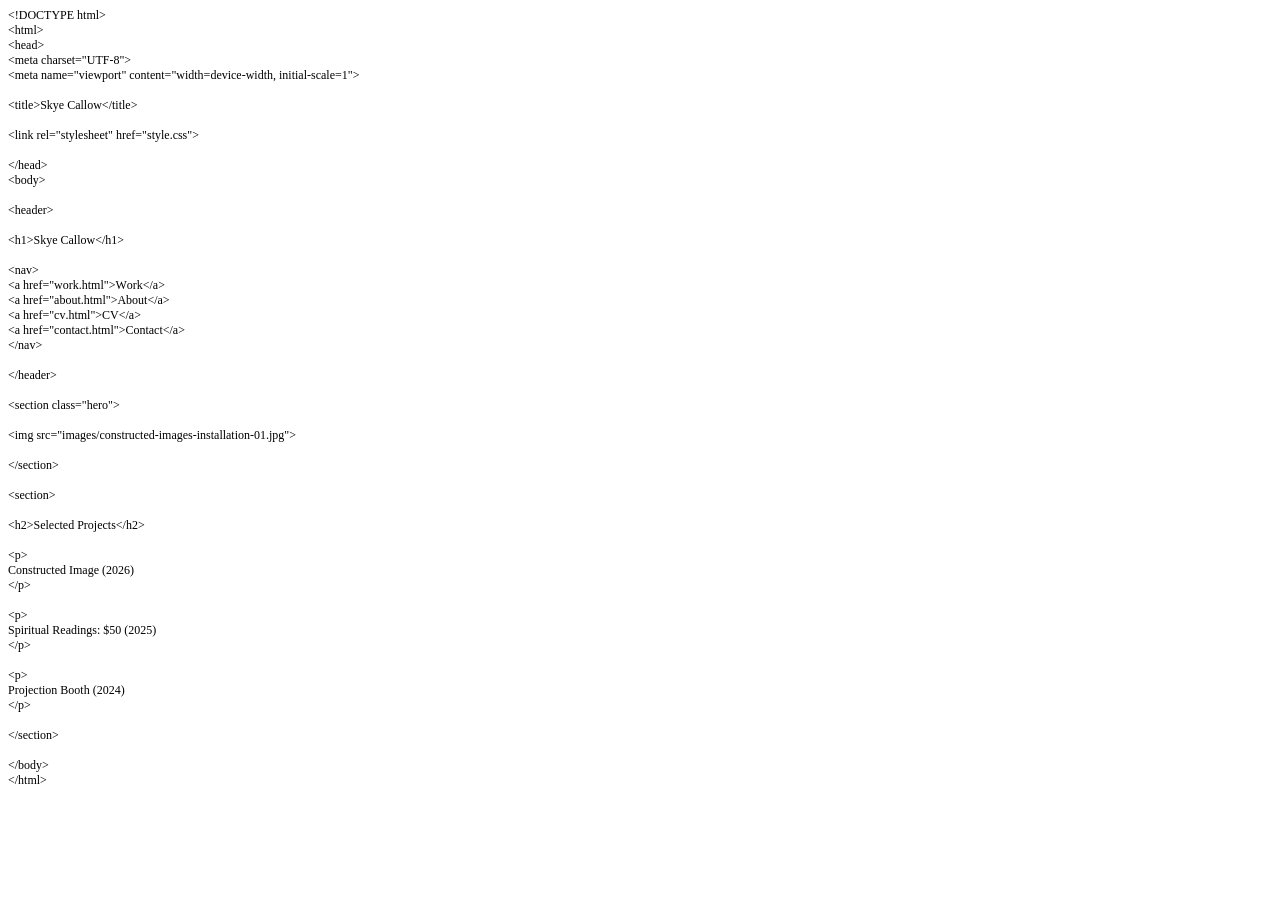
==== index.html @ 6b485838 "Add files via upload" ====
<!DOCTYPE html PUBLIC "-//W3C//DTD HTML 4.01//EN" "http://www.w3.org/TR/html4/strict.dtd">
<html>
<head>
  <meta http-equiv="Content-Type" content="text/html; charset=utf-8">
  <meta http-equiv="Content-Style-Type" content="text/css">
  <title></title>
  <meta name="Generator" content="Cocoa HTML Writer">
  <meta name="CocoaVersion" content="2685.6">
  <style type="text/css">
    p.p1 {margin: 0.0px 0.0px 0.0px 0.0px; font: 12.0px Times; -webkit-text-stroke: #000000}
    p.p2 {margin: 0.0px 0.0px 0.0px 0.0px; font: 12.0px Times; -webkit-text-stroke: #000000; min-height: 14.0px}
    span.s1 {font-kerning: none}
  </style>
</head>
<body>
<p class="p1"><span class="s1">&lt;!DOCTYPE html&gt;</span></p>
<p class="p1"><span class="s1">&lt;html&gt;</span></p>
<p class="p1"><span class="s1">&lt;head&gt;</span></p>
<p class="p1"><span class="s1">&lt;meta charset="UTF-8"&gt;</span></p>
<p class="p1"><span class="s1">&lt;meta name="viewport" content="width=device-width, initial-scale=1"&gt;</span></p>
<p class="p2"><span class="s1"></span><br></p>
<p class="p1"><span class="s1">&lt;title&gt;Skye Callow&lt;/title&gt;</span></p>
<p class="p2"><span class="s1"></span><br></p>
<p class="p1"><span class="s1">&lt;link rel="stylesheet" href="style.css"&gt;</span></p>
<p class="p2"><span class="s1"></span><br></p>
<p class="p1"><span class="s1">&lt;/head&gt;</span></p>
<p class="p1"><span class="s1">&lt;body&gt;</span></p>
<p class="p2"><span class="s1"></span><br></p>
<p class="p1"><span class="s1">&lt;header&gt;</span></p>
<p class="p2"><span class="s1"></span><br></p>
<p class="p1"><span class="s1">&lt;h1&gt;Skye Callow&lt;/h1&gt;</span></p>
<p class="p2"><span class="s1"></span><br></p>
<p class="p1"><span class="s1">&lt;nav&gt;</span></p>
<p class="p1"><span class="s1">&lt;a href="work.html"&gt;Work&lt;/a&gt;</span></p>
<p class="p1"><span class="s1">&lt;a href="about.html"&gt;About&lt;/a&gt;</span></p>
<p class="p1"><span class="s1">&lt;a href="cv.html"&gt;CV&lt;/a&gt;</span></p>
<p class="p1"><span class="s1">&lt;a href="contact.html"&gt;Contact&lt;/a&gt;</span></p>
<p class="p1"><span class="s1">&lt;/nav&gt;</span></p>
<p class="p2"><span class="s1"></span><br></p>
<p class="p1"><span class="s1">&lt;/header&gt;</span></p>
<p class="p2"><span class="s1"></span><br></p>
<p class="p1"><span class="s1">&lt;section class="hero"&gt;</span></p>
<p class="p2"><span class="s1"></span><br></p>
<p class="p1"><span class="s1">&lt;img src="images/constructed-images-installation-01.jpg"&gt;</span></p>
<p class="p2"><span class="s1"></span><br></p>
<p class="p1"><span class="s1">&lt;/section&gt;</span></p>
<p class="p2"><span class="s1"></span><br></p>
<p class="p1"><span class="s1">&lt;section&gt;</span></p>
<p class="p2"><span class="s1"></span><br></p>
<p class="p1"><span class="s1">&lt;h2&gt;Selected Projects&lt;/h2&gt;</span></p>
<p class="p2"><span class="s1"></span><br></p>
<p class="p1"><span class="s1">&lt;p&gt;</span></p>
<p class="p1"><span class="s1">Constructed Image (2026)</span></p>
<p class="p1"><span class="s1">&lt;/p&gt;</span></p>
<p class="p2"><span class="s1"></span><br></p>
<p class="p1"><span class="s1">&lt;p&gt;</span></p>
<p class="p1"><span class="s1">Spiritual Readings: $50 (2025)</span></p>
<p class="p1"><span class="s1">&lt;/p&gt;</span></p>
<p class="p2"><span class="s1"></span><br></p>
<p class="p1"><span class="s1">&lt;p&gt;</span></p>
<p class="p1"><span class="s1">Projection Booth (2024)</span></p>
<p class="p1"><span class="s1">&lt;/p&gt;</span></p>
<p class="p2"><span class="s1"></span><br></p>
<p class="p1"><span class="s1">&lt;/section&gt;</span></p>
<p class="p2"><span class="s1"></span><br></p>
<p class="p1"><span class="s1">&lt;/body&gt;</span></p>
<p class="p1"><span class="s1">&lt;/html&gt;</span></p>
</body>
</html>
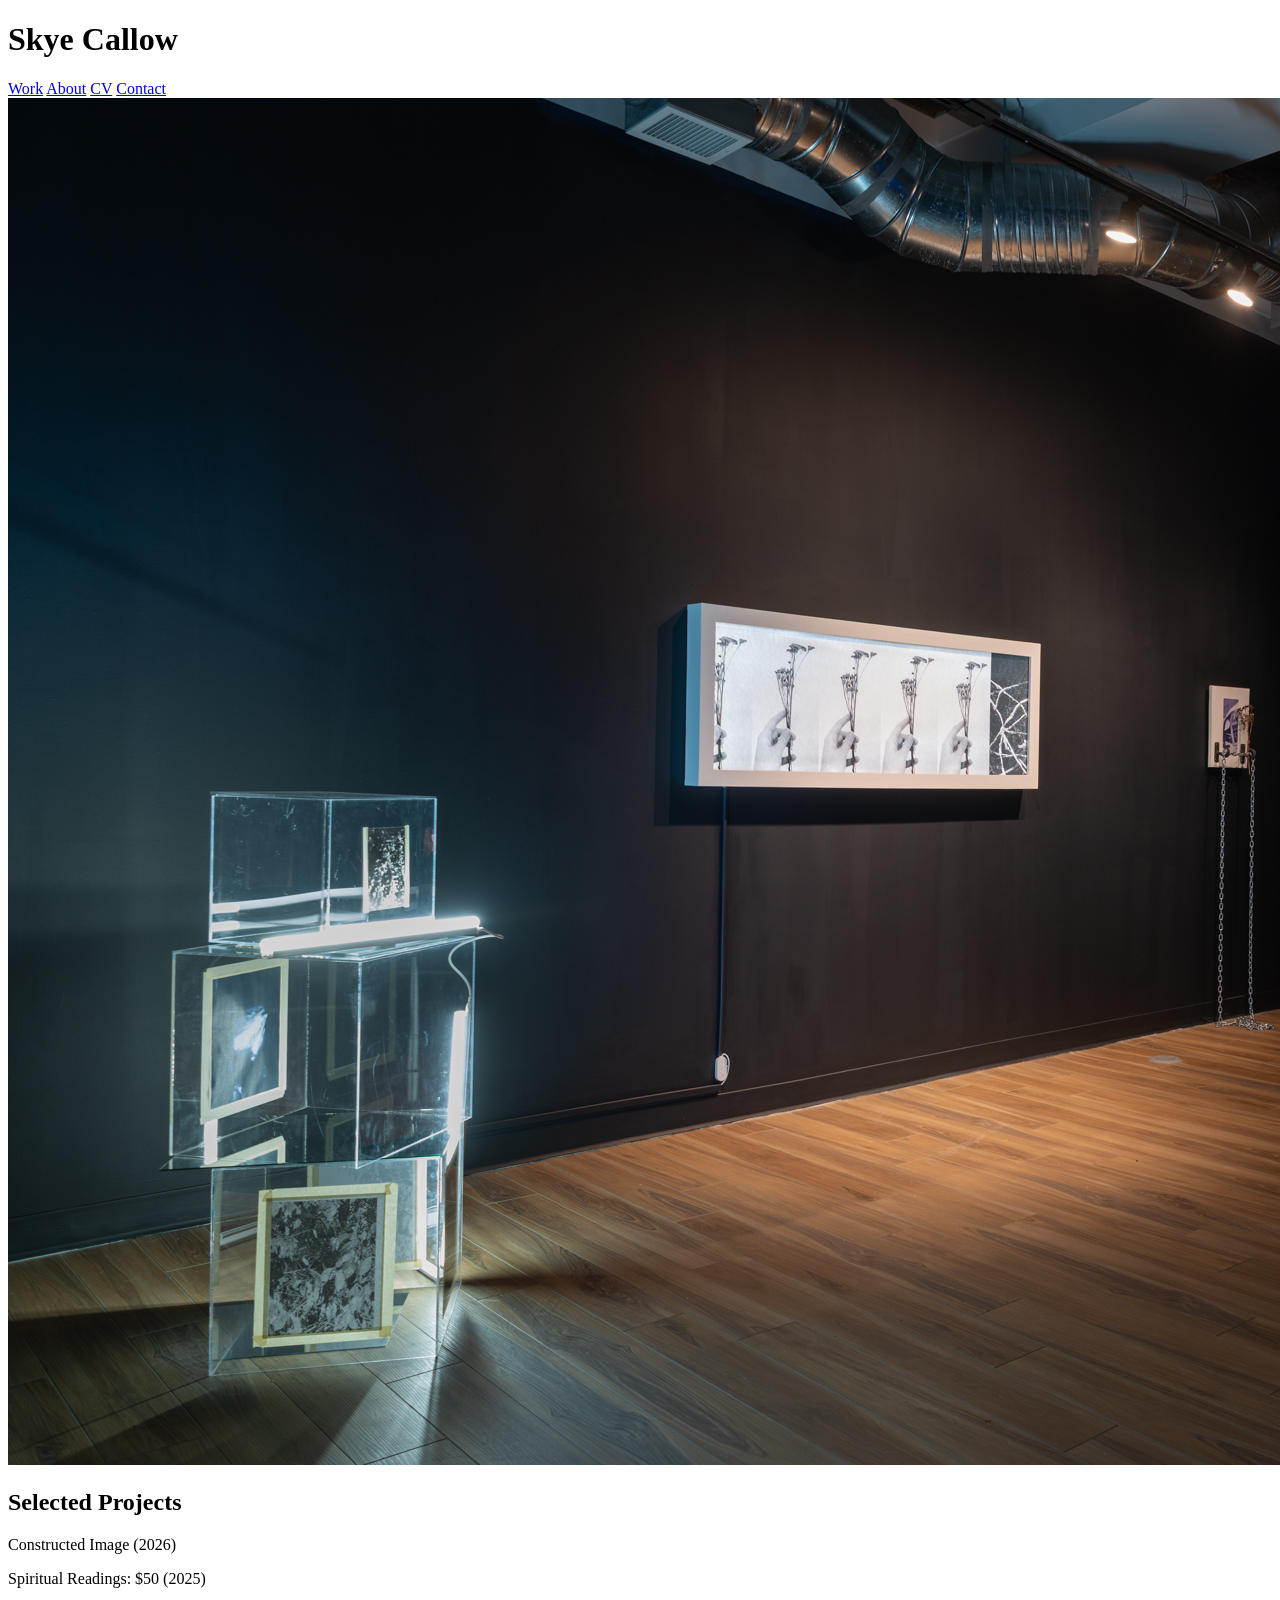
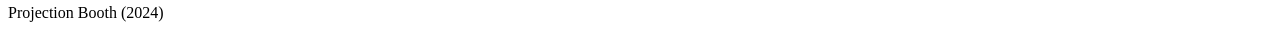
==== commit b744d2e9: "Update index.html" ====
--- a/index.html
+++ b/index.html
@@ -1,69 +1,37 @@
-<!DOCTYPE html PUBLIC "-//W3C//DTD HTML 4.01//EN" "http://www.w3.org/TR/html4/strict.dtd">
+<!DOCTYPE html>
 <html>
 <head>
-  <meta http-equiv="Content-Type" content="text/html; charset=utf-8">
-  <meta http-equiv="Content-Style-Type" content="text/css">
-  <title></title>
-  <meta name="Generator" content="Cocoa HTML Writer">
-  <meta name="CocoaVersion" content="2685.6">
-  <style type="text/css">
-    p.p1 {margin: 0.0px 0.0px 0.0px 0.0px; font: 12.0px Times; -webkit-text-stroke: #000000}
-    p.p2 {margin: 0.0px 0.0px 0.0px 0.0px; font: 12.0px Times; -webkit-text-stroke: #000000; min-height: 14.0px}
-    span.s1 {font-kerning: none}
-  </style>
+<meta charset="UTF-8">
+<meta name="viewport" content="width=device-width, initial-scale=1">
+<title>Skye Callow</title>
+<link rel="stylesheet" href="style.css">
 </head>
+
 <body>
-<p class="p1"><span class="s1">&lt;!DOCTYPE html&gt;</span></p>
-<p class="p1"><span class="s1">&lt;html&gt;</span></p>
-<p class="p1"><span class="s1">&lt;head&gt;</span></p>
-<p class="p1"><span class="s1">&lt;meta charset="UTF-8"&gt;</span></p>
-<p class="p1"><span class="s1">&lt;meta name="viewport" content="width=device-width, initial-scale=1"&gt;</span></p>
-<p class="p2"><span class="s1"></span><br></p>
-<p class="p1"><span class="s1">&lt;title&gt;Skye Callow&lt;/title&gt;</span></p>
-<p class="p2"><span class="s1"></span><br></p>
-<p class="p1"><span class="s1">&lt;link rel="stylesheet" href="style.css"&gt;</span></p>
-<p class="p2"><span class="s1"></span><br></p>
-<p class="p1"><span class="s1">&lt;/head&gt;</span></p>
-<p class="p1"><span class="s1">&lt;body&gt;</span></p>
-<p class="p2"><span class="s1"></span><br></p>
-<p class="p1"><span class="s1">&lt;header&gt;</span></p>
-<p class="p2"><span class="s1"></span><br></p>
-<p class="p1"><span class="s1">&lt;h1&gt;Skye Callow&lt;/h1&gt;</span></p>
-<p class="p2"><span class="s1"></span><br></p>
-<p class="p1"><span class="s1">&lt;nav&gt;</span></p>
-<p class="p1"><span class="s1">&lt;a href="work.html"&gt;Work&lt;/a&gt;</span></p>
-<p class="p1"><span class="s1">&lt;a href="about.html"&gt;About&lt;/a&gt;</span></p>
-<p class="p1"><span class="s1">&lt;a href="cv.html"&gt;CV&lt;/a&gt;</span></p>
-<p class="p1"><span class="s1">&lt;a href="contact.html"&gt;Contact&lt;/a&gt;</span></p>
-<p class="p1"><span class="s1">&lt;/nav&gt;</span></p>
-<p class="p2"><span class="s1"></span><br></p>
-<p class="p1"><span class="s1">&lt;/header&gt;</span></p>
-<p class="p2"><span class="s1"></span><br></p>
-<p class="p1"><span class="s1">&lt;section class="hero"&gt;</span></p>
-<p class="p2"><span class="s1"></span><br></p>
-<p class="p1"><span class="s1">&lt;img src="images/constructed-images-installation-01.jpg"&gt;</span></p>
-<p class="p2"><span class="s1"></span><br></p>
-<p class="p1"><span class="s1">&lt;/section&gt;</span></p>
-<p class="p2"><span class="s1"></span><br></p>
-<p class="p1"><span class="s1">&lt;section&gt;</span></p>
-<p class="p2"><span class="s1"></span><br></p>
-<p class="p1"><span class="s1">&lt;h2&gt;Selected Projects&lt;/h2&gt;</span></p>
-<p class="p2"><span class="s1"></span><br></p>
-<p class="p1"><span class="s1">&lt;p&gt;</span></p>
-<p class="p1"><span class="s1">Constructed Image (2026)</span></p>
-<p class="p1"><span class="s1">&lt;/p&gt;</span></p>
-<p class="p2"><span class="s1"></span><br></p>
-<p class="p1"><span class="s1">&lt;p&gt;</span></p>
-<p class="p1"><span class="s1">Spiritual Readings: $50 (2025)</span></p>
-<p class="p1"><span class="s1">&lt;/p&gt;</span></p>
-<p class="p2"><span class="s1"></span><br></p>
-<p class="p1"><span class="s1">&lt;p&gt;</span></p>
-<p class="p1"><span class="s1">Projection Booth (2024)</span></p>
-<p class="p1"><span class="s1">&lt;/p&gt;</span></p>
-<p class="p2"><span class="s1"></span><br></p>
-<p class="p1"><span class="s1">&lt;/section&gt;</span></p>
-<p class="p2"><span class="s1"></span><br></p>
-<p class="p1"><span class="s1">&lt;/body&gt;</span></p>
-<p class="p1"><span class="s1">&lt;/html&gt;</span></p>
+
+<header>
+<h1>Skye Callow</h1>
+
+<nav>
+<a href="work.html">Work</a>
+<a href="about.html">About</a>
+<a href="cv.html">CV</a>
+<a href="contact.html">Contact</a>
+</nav>
+</header>
+
+<section class="hero">
+<img src="constructed-images-installation-01.jpg" alt="Constructed Image">
+</section>
+
+<section>
+<h2>Selected Projects</h2>
+
+<p>Constructed Image (2026)</p>
+<p>Spiritual Readings: $50 (2025)</p>
+<p>Projection Booth (2024)</p>
+
+</section>
+
 </body>
 </html>
--- a/style.css
+++ b/style.css
@@ -0,0 +1,72 @@
+{\rtf1\ansi\ansicpg1252\cocoartf2870
+\cocoatextscaling0\cocoaplatform0{\fonttbl\f0\fswiss\fcharset0 Helvetica;}
+{\colortbl;\red255\green255\blue255;}
+{\*\expandedcolortbl;;}
+\margl1440\margr1440\vieww11520\viewh8400\viewkind0
+\pard\tx720\tx1440\tx2160\tx2880\tx3600\tx4320\tx5040\tx5760\tx6480\tx7200\tx7920\tx8640\pardirnatural\partightenfactor0
+
+\f0\fs24 \cf0 body \{\
+    margin: 0;\
+    font-family: Helvetica, Arial, sans-serif;\
+    line-height: 1.6;\
+    background: white;\
+    color: black;\
+\}\
+\
+header \{\
+    padding: 60px 40px;\
+    border-bottom: 1px solid #ddd;\
+\}\
+\
+nav \{\
+    margin-top: 20px;\
+\}\
+\
+nav a \{\
+    text-decoration: none;\
+    color: black;\
+    margin-right: 20px;\
+\}\
+\
+section \{\
+    max-width: 1200px;\
+    margin: auto;\
+    padding: 60px 40px;\
+\}\
+\
+.hero img \{\
+    width: 100%;\
+    height: 80vh;\
+    object-fit: cover;\
+    display: block;\
+\}\
+\
+.project-grid \{\
+    display: grid;\
+    gap: 60px;\
+\}\
+\
+.project-grid img \{\
+    width: 100%;\
+    display: block;\
+\}\
+\
+.project-link \{\
+    text-decoration: none;\
+    color: black;\
+\}\
+\
+.project-link h2 \{\
+    margin-bottom: 10px;\
+\}\
+\
+footer \{\
+    padding: 40px;\
+    border-top: 1px solid #ddd;\
+\}\
+\
+iframe \{\
+    border: none;\
+    width: 100%;\
+    height: 1200px;\
+\}}
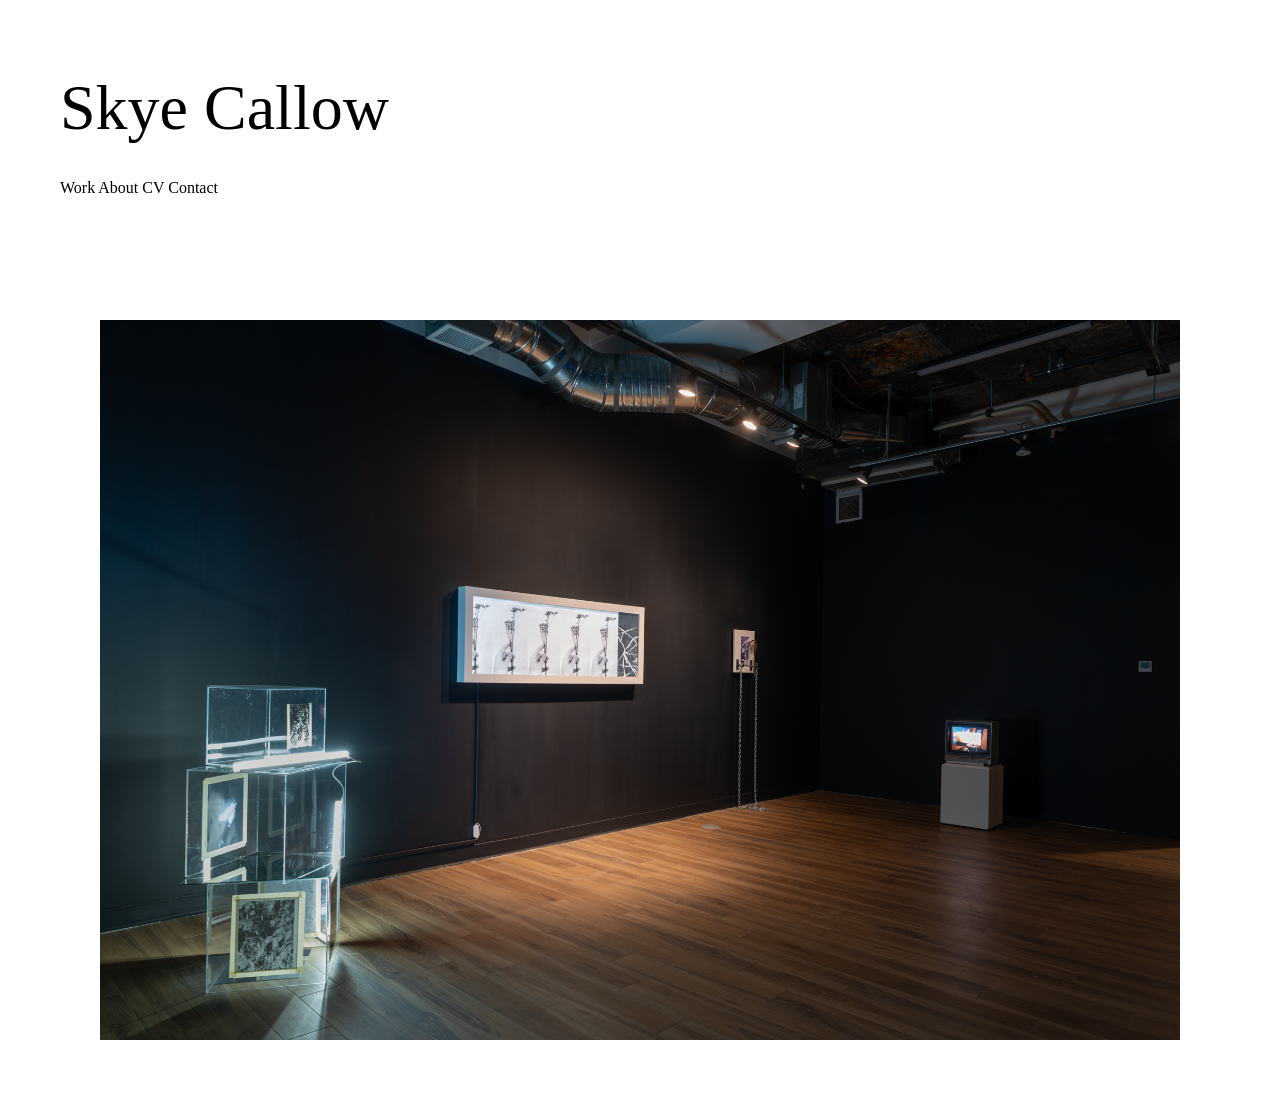
==== commit d0a69ef1: "Update index.html" ====
--- a/index.html
+++ b/index.html
@@ -24,13 +24,6 @@
 <img src="constructed-images-installation-01.jpg" alt="Constructed Image">
 </section>
 
-<section>
-<h2>Selected Projects</h2>
-
-<p>Constructed Image (2026)</p>
-<p>Spiritual Readings: $50 (2025)</p>
-<p>Projection Booth (2024)</p>
-
 </section>
 
 </body>
--- a/style.css
+++ b/style.css
@@ -1,72 +1,100 @@
-{\rtf1\ansi\ansicpg1252\cocoartf2870
-\cocoatextscaling0\cocoaplatform0{\fonttbl\f0\fswiss\fcharset0 Helvetica;}
-{\colortbl;\red255\green255\blue255;}
-{\*\expandedcolortbl;;}
-\margl1440\margr1440\vieww11520\viewh8400\viewkind0
-\pard\tx720\tx1440\tx2160\tx2880\tx3600\tx4320\tx5040\tx5760\tx6480\tx7200\tx7920\tx8640\pardirnatural\partightenfactor0
+* {
+    margin: 0;
+    padding: 0;
+    box-sizing: border-box;
+}
 
-\f0\fs24 \cf0 body \{\
-    margin: 0;\
-    font-family: Helvetica, Arial, sans-serif;\
-    line-height: 1.6;\
-    background: white;\
-    color: black;\
-\}\
-\
-header \{\
-    padding: 60px 40px;\
-    border-bottom: 1px solid #ddd;\
-\}\
-\
-nav \{\
-    margin-top: 20px;\
-\}\
-\
-nav a \{\
-    text-decoration: none;\
-    color: black;\
-    margin-right: 20px;\
-\}\
-\
-section \{\
-    max-width: 1200px;\
-    margin: auto;\
-    padding: 60px 40px;\
-\}\
-\
-.hero img \{\
-    width: 100%;\
-    height: 80vh;\
-    object-fit: cover;\
-    display: block;\
-\}\
-\
-.project-grid \{\
-    display: grid;\
-    gap: 60px;\
-\}\
-\
-.project-grid img \{\
-    width: 100%;\
-    display: block;\
-\}\
-\
-.project-link \{\
-    text-decoration: none;\
-    color: black;\
-\}\
-\
-.project-link h2 \{\
-    margin-bottom: 10px;\
-\}\
-\
-footer \{\
-    padding: 40px;\
-    border-top: 1px solid #ddd;\
-\}\
-\
-iframe \{\
-    border: none;\
-    width: 100%;\
-    height: 1200px;\
-\}}+body {
+    background: white;
+    color: black;
+    font-family: "Times New Roman", Times, serif;
+    line-height: 1.5;
+}
+
+a {
+    color: inherit;
+    text-decoration: none;
+}
+
+a:visited {
+    color: inherit;
+}
+
+a:hover {
+    opacity: .7;
+}
+
+header {
+    padding: 60px;
+}
+
+h1 {
+    font-size: 4rem;
+    font-weight: normal;
+    margin-bottom: 20px;
+}
+}
+
+nav {
+    display: flex;
+    gap: 30px;
+}
+
+section {
+    max-width: 1200px;
+    margin: auto;
+    padding: 60px;
+}
+
+.hero img {
+    width: 100%;
+    height: 80vh;
+    object-fit: cover;
+    display: block;
+}
+
+.project-list {
+    display: flex;
+    flex-direction: column;
+    gap: 40px;
+}
+
+.project-list h2 {
+    font-size: 2rem;
+    font-weight: normal;
+}
+
+.year {
+    color: #666;
+}
+
+.project-grid img {
+    width: 100%;
+    display: block;
+    margin-bottom: 80px;
+}
+
+iframe {
+    width: 100%;
+    height: 1200px;
+    border: none;
+}
+
+@media (max-width: 800px) {
+
+    header {
+        padding: 30px;
+    }
+
+    section {
+        padding: 30px;
+    }
+
+    h1 {
+        font-size: 3rem;
+    }
+
+    nav {
+        flex-wrap: wrap;
+    }
+}
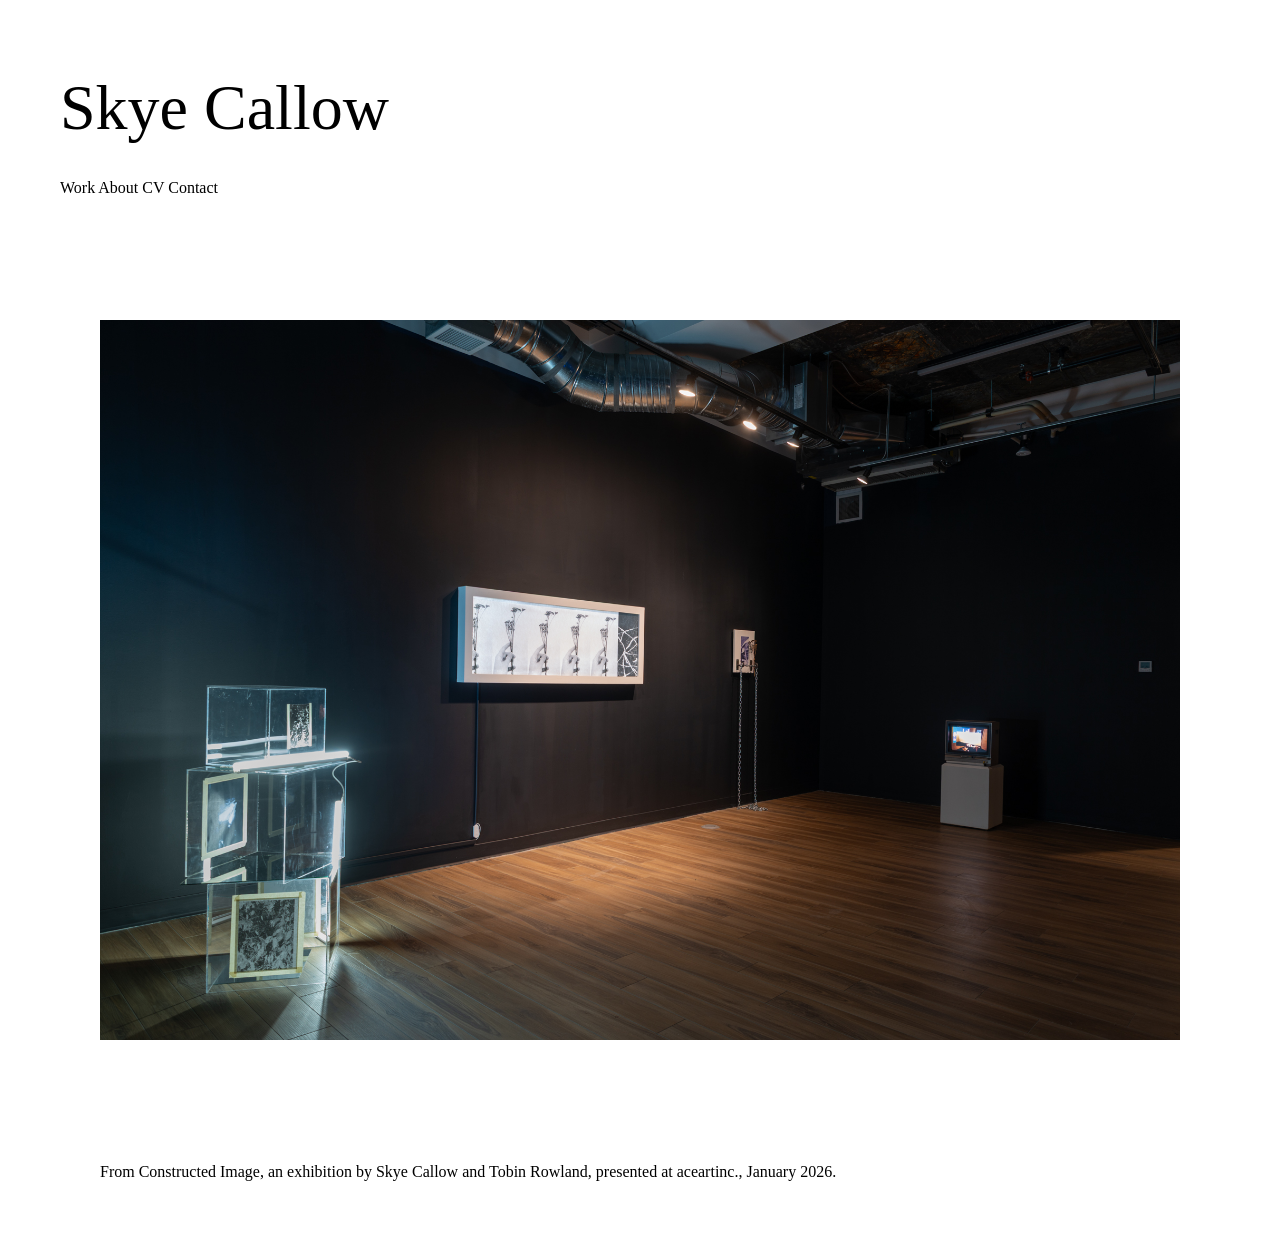
==== commit b0611fc7: "Update index.html" ====
--- a/index.html
+++ b/index.html
@@ -24,6 +24,13 @@
 <img src="constructed-images-installation-01.jpg" alt="Constructed Image">
 </section>
 
+<section>
+
+<p class="caption">
+From Constructed Image, an exhibition by Skye Callow and Tobin Rowland,
+presented at aceartinc., January 2026.
+</p>
+
 </section>
 
 </body>
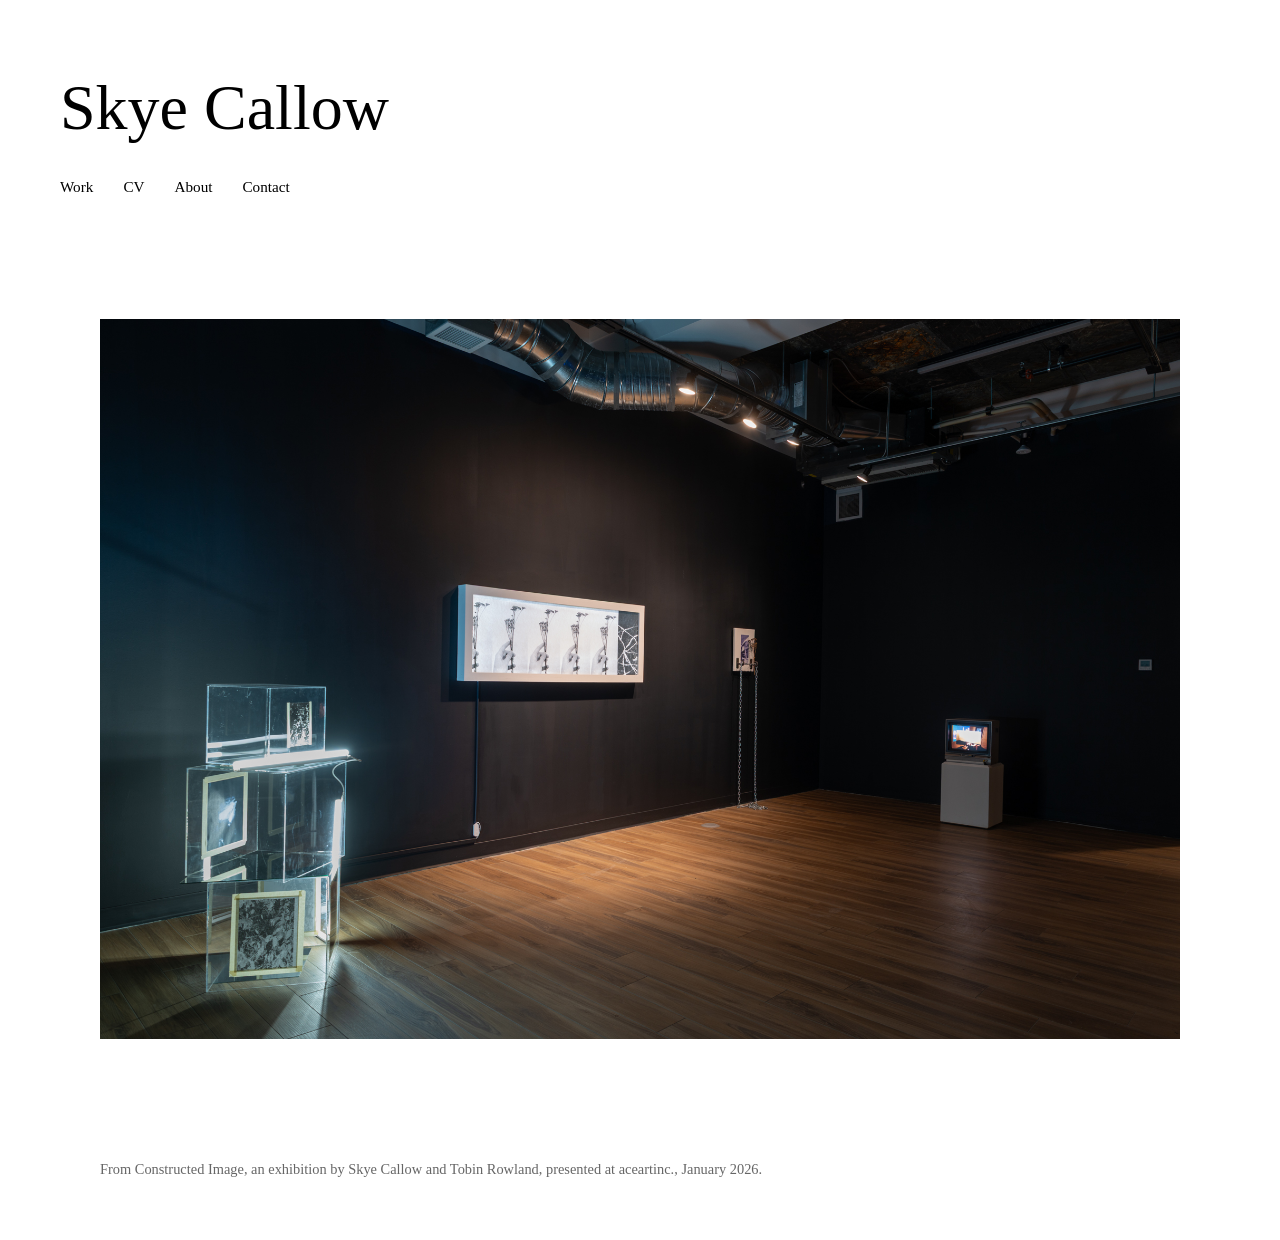
==== commit 785da241: "Update index.html" ====
--- a/index.html
+++ b/index.html
@@ -10,14 +10,18 @@
 <body>
 
 <header>
-<h1>Skye Callow</h1>
+
+<h1>
+<a href="index.html">Skye Callow</a>
+</h1>
 
 <nav>
 <a href="work.html">Work</a>
+<a href="cv.html">CV</a>
 <a href="about.html">About</a>
-<a href="cv.html">CV</a>
 <a href="contact.html">Contact</a>
 </nav>
+
 </header>
 
 <section class="hero">
--- a/style.css
+++ b/style.css
@@ -33,11 +33,10 @@
     font-weight: normal;
     margin-bottom: 20px;
 }
-}
-
 nav {
     display: flex;
     gap: 30px;
+    font-size: 0.95rem;
 }
 
 section {
@@ -59,12 +58,8 @@
     gap: 40px;
 }
 
-.project-list h2 {
-    font-size: 2rem;
-    font-weight: normal;
-}
-
 .year {
+    font-size: 0.95rem;
     color: #666;
 }
 
@@ -98,3 +93,65 @@
         flex-wrap: wrap;
     }
 }
+
+.caption {
+    font-size: 0.9rem;
+    color: #666;
+}
+.project-info {
+    font-style: italic;
+    color: #666;
+    margin: 0 60px 60px 60px;
+}
+.project-title {
+    font-size: 1.5rem;
+    font-weight: normal;
+    margin-bottom: 0.2rem;
+}
+
+.project-link {
+    display: block;
+}
+
+.project-link p {
+    margin: 0;
+}
+
+.project-list a {
+    text-decoration: none;
+    color: inherit;
+}
+
+.year {
+    font-size: 1rem;
+    color: #666;
+}
+
+.bio {
+    max-width: 750px;
+    margin: 0 auto;
+}
+
+.bio p {
+    margin-bottom: 1.5rem;
+}
+.project-list {
+    display: flex;
+    flex-direction: column;
+    gap: 50px;
+}
+
+.project-link {
+    display: block;
+}
+
+.project-title {
+    font-size: 1.25rem;
+    font-weight: normal;
+    margin-bottom: 0.15rem;
+}
+
+.year {
+    font-size: 0.95rem;
+    color: #666;
+}
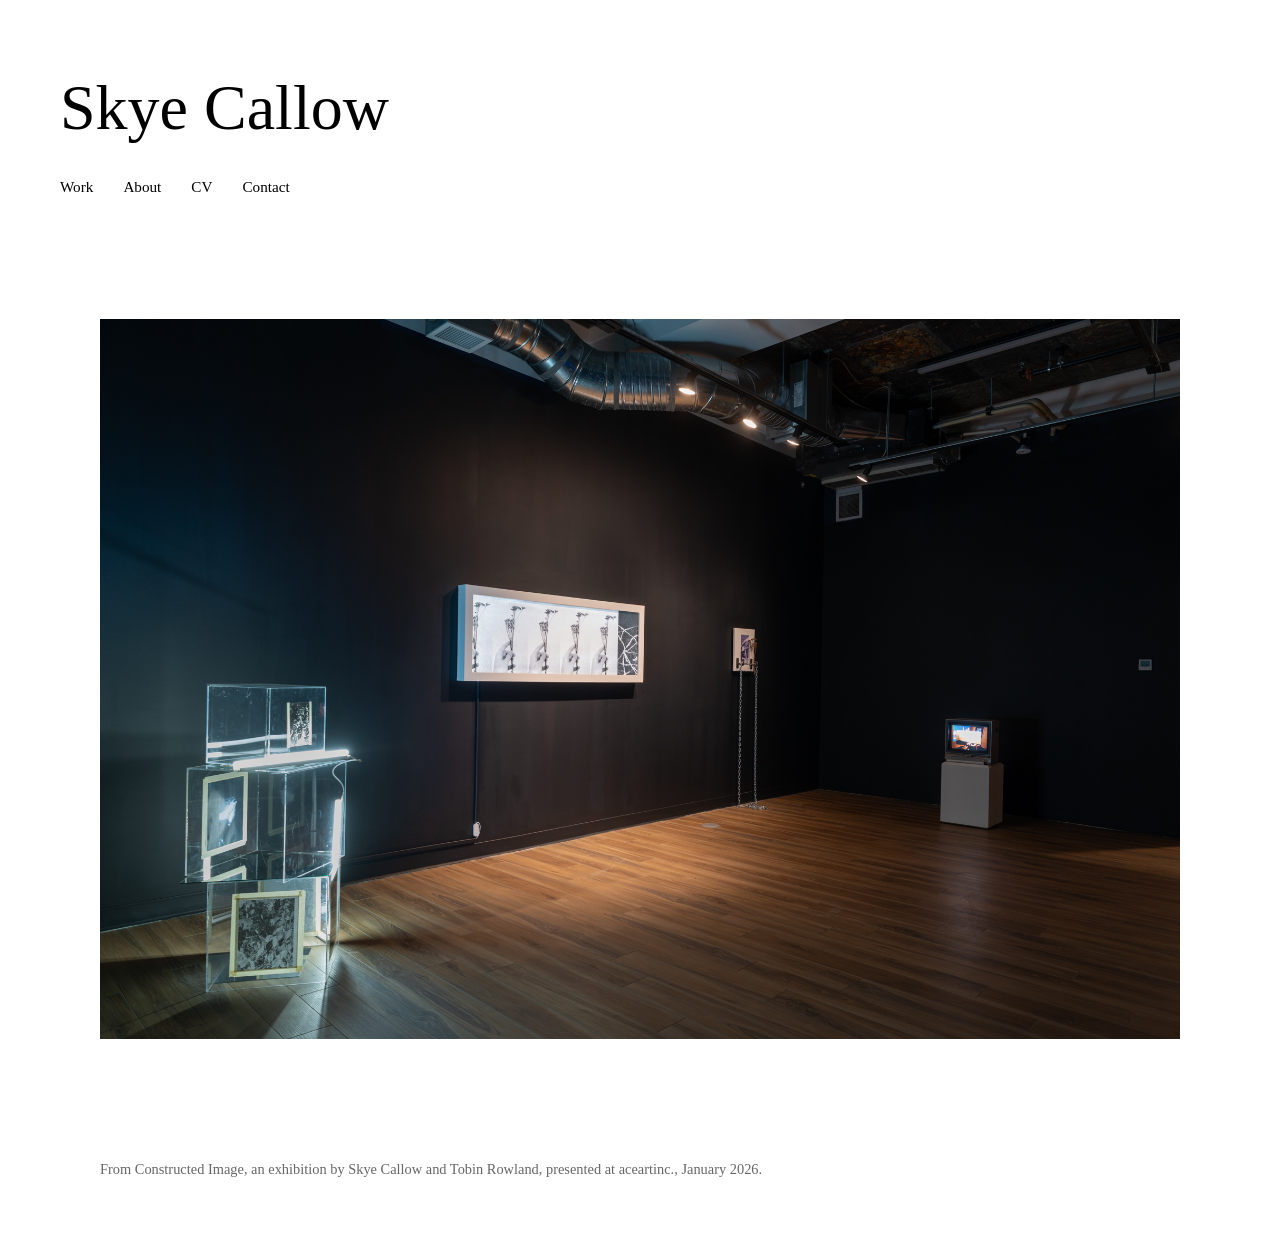
==== commit 2c882cb9: "Update index.html" ====
--- a/index.html
+++ b/index.html
@@ -17,8 +17,8 @@
 
 <nav>
 <a href="work.html">Work</a>
+<a href="about.html">About</a>
 <a href="cv.html">CV</a>
-<a href="about.html">About</a>
 <a href="contact.html">Contact</a>
 </nav>
 
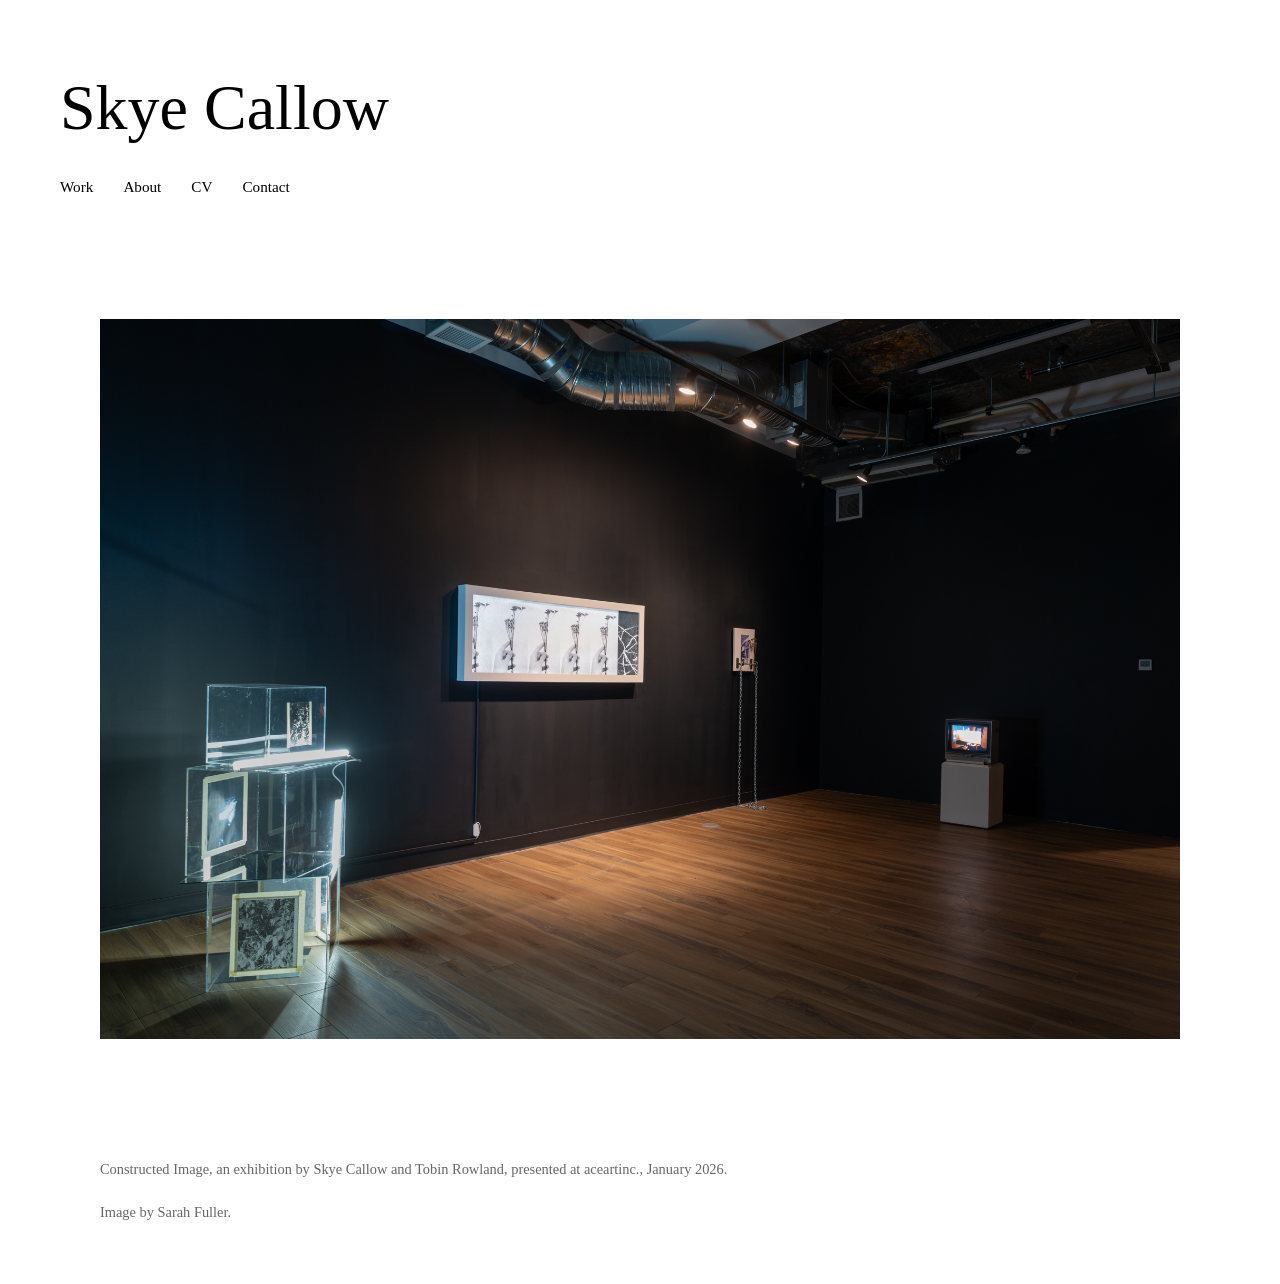
==== commit fd3053ff: "Update index.html" ====
--- a/index.html
+++ b/index.html
@@ -31,10 +31,12 @@
 <section>
 
 <p class="caption">
-From Constructed Image, an exhibition by Skye Callow and Tobin Rowland,
+Constructed Image, an exhibition by Skye Callow and Tobin Rowland,
 presented at aceartinc., January 2026.
+<br><br>
+Image by Sarah Fuller.
 </p>
-
+  
 </section>
 
 </body>
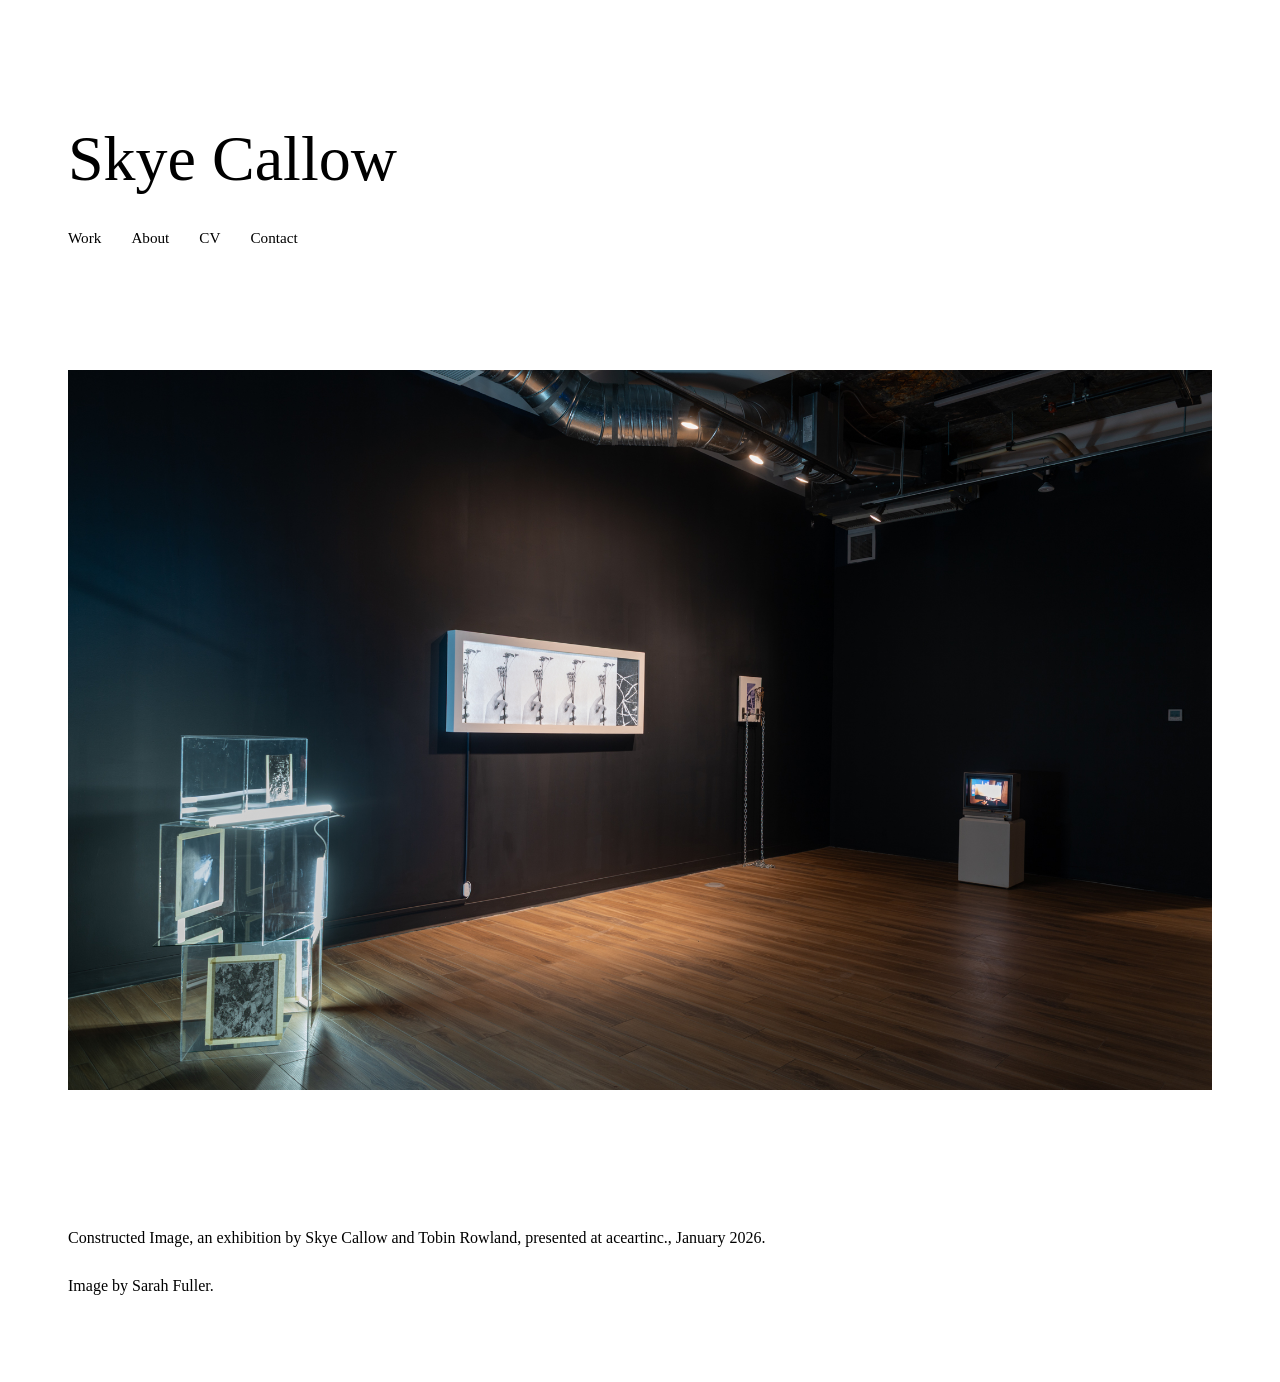
==== commit dc4f24a6: "Update index.html" ====
--- a/index.html
+++ b/index.html
@@ -5,6 +5,7 @@
 <meta name="viewport" content="width=device-width, initial-scale=1">
 <title>Skye Callow</title>
 <link rel="stylesheet" href="style.css">
+<link rel="icon" type="image/png" href="favicon.png">
 </head>
 
 <body>
--- a/style.css
+++ b/style.css
@@ -1,3 +1,4 @@
+```css
 * {
     margin: 0;
     padding: 0;
@@ -21,8 +22,10 @@
 }
 
 a:hover {
-    opacity: .7;
+    opacity: 0.7;
 }
+
+/* ---------- Header ---------- */
 
 header {
     padding: 60px;
@@ -33,17 +36,22 @@
     font-weight: normal;
     margin-bottom: 20px;
 }
+
 nav {
     display: flex;
     gap: 30px;
     font-size: 0.95rem;
 }
 
+/* ---------- General Layout ---------- */
+
 section {
     max-width: 1200px;
     margin: auto;
     padding: 60px;
 }
+
+/* ---------- Home ---------- */
 
 .hero img {
     width: 100%;
@@ -52,15 +60,62 @@
     display: block;
 }
 
+.photo-credit {
+    font-size: 0.85rem;
+    color: #666;
+    margin-top: 12px;
+}
+
+/* ---------- Work Page ---------- */
+
 .project-list {
     display: flex;
     flex-direction: column;
-    gap: 40px;
+    gap: 25px;
+}
+
+.project-link {
+    display: block;
+}
+
+.project-title {
+    font-size: 1.25rem;
+    font-weight: normal;
+    margin-bottom: 0.3rem;
 }
 
 .year {
     font-size: 0.95rem;
     color: #666;
+}
+
+/* ---------- Project Pages ---------- */
+
+.project-note {
+    font-size: 0.9rem;
+    color: #666;
+    margin-bottom: 1.5rem;
+    line-height: 1.6;
+}
+
+.project-description {
+    max-width: 700px;
+    margin-bottom: 2rem;
+    line-height: 1.7;
+}
+
+.project-description a {
+    text-decoration: underline;
+    text-decoration-thickness: 0.5px;
+    text-underline-offset: 3px;
+}
+
+.project-description a:hover {
+    opacity: 0.6;
+}
+
+.project-grid {
+    margin-top: 3rem;
 }
 
 .project-grid img {
@@ -69,11 +124,47 @@
     margin-bottom: 80px;
 }
 
+/* ---------- Video ---------- */
+
+.video-wrapper {
+    margin: 3rem 0;
+}
+
+.video-wrapper iframe {
+    width: 100%;
+    aspect-ratio: 16 / 9;
+    height: auto;
+    border: none;
+}
+
+/* ---------- About + Contact ---------- */
+
+.bio {
+    max-width: 700px;
+    margin: 0 auto;
+}
+
+.bio p {
+    margin-bottom: 2rem;
+}
+
+/* ---------- CV ---------- */
+
 iframe {
     width: 100%;
     height: 1200px;
     border: none;
 }
+
+/* ---------- Footer ---------- */
+
+footer {
+    padding: 60px;
+    font-size: 0.85rem;
+    color: #666;
+}
+
+/* ---------- Mobile ---------- */
 
 @media (max-width: 800px) {
 
@@ -85,73 +176,22 @@
         padding: 30px;
     }
 
+    footer {
+        padding: 30px;
+    }
+
     h1 {
         font-size: 3rem;
     }
 
     nav {
         flex-wrap: wrap;
+        gap: 20px;
+    }
+
+    .hero img {
+        height: 60vh;
     }
 }
+```
 
-.caption {
-    font-size: 0.9rem;
-    color: #666;
-}
-.project-info {
-    font-style: italic;
-    color: #666;
-    margin: 0 60px 60px 60px;
-}
-.project-title {
-    font-size: 1.5rem;
-    font-weight: normal;
-    margin-bottom: 0.2rem;
-}
-
-.project-link {
-    display: block;
-}
-
-.project-link p {
-    margin: 0;
-}
-
-.project-list a {
-    text-decoration: none;
-    color: inherit;
-}
-
-.year {
-    font-size: 1rem;
-    color: #666;
-}
-
-.bio {
-    max-width: 750px;
-    margin: 0 auto;
-}
-
-.bio p {
-    margin-bottom: 1.5rem;
-}
-.project-list {
-    display: flex;
-    flex-direction: column;
-    gap: 50px;
-}
-
-.project-link {
-    display: block;
-}
-
-.project-title {
-    font-size: 1.25rem;
-    font-weight: normal;
-    margin-bottom: 0.15rem;
-}
-
-.year {
-    font-size: 0.95rem;
-    color: #666;
-}
